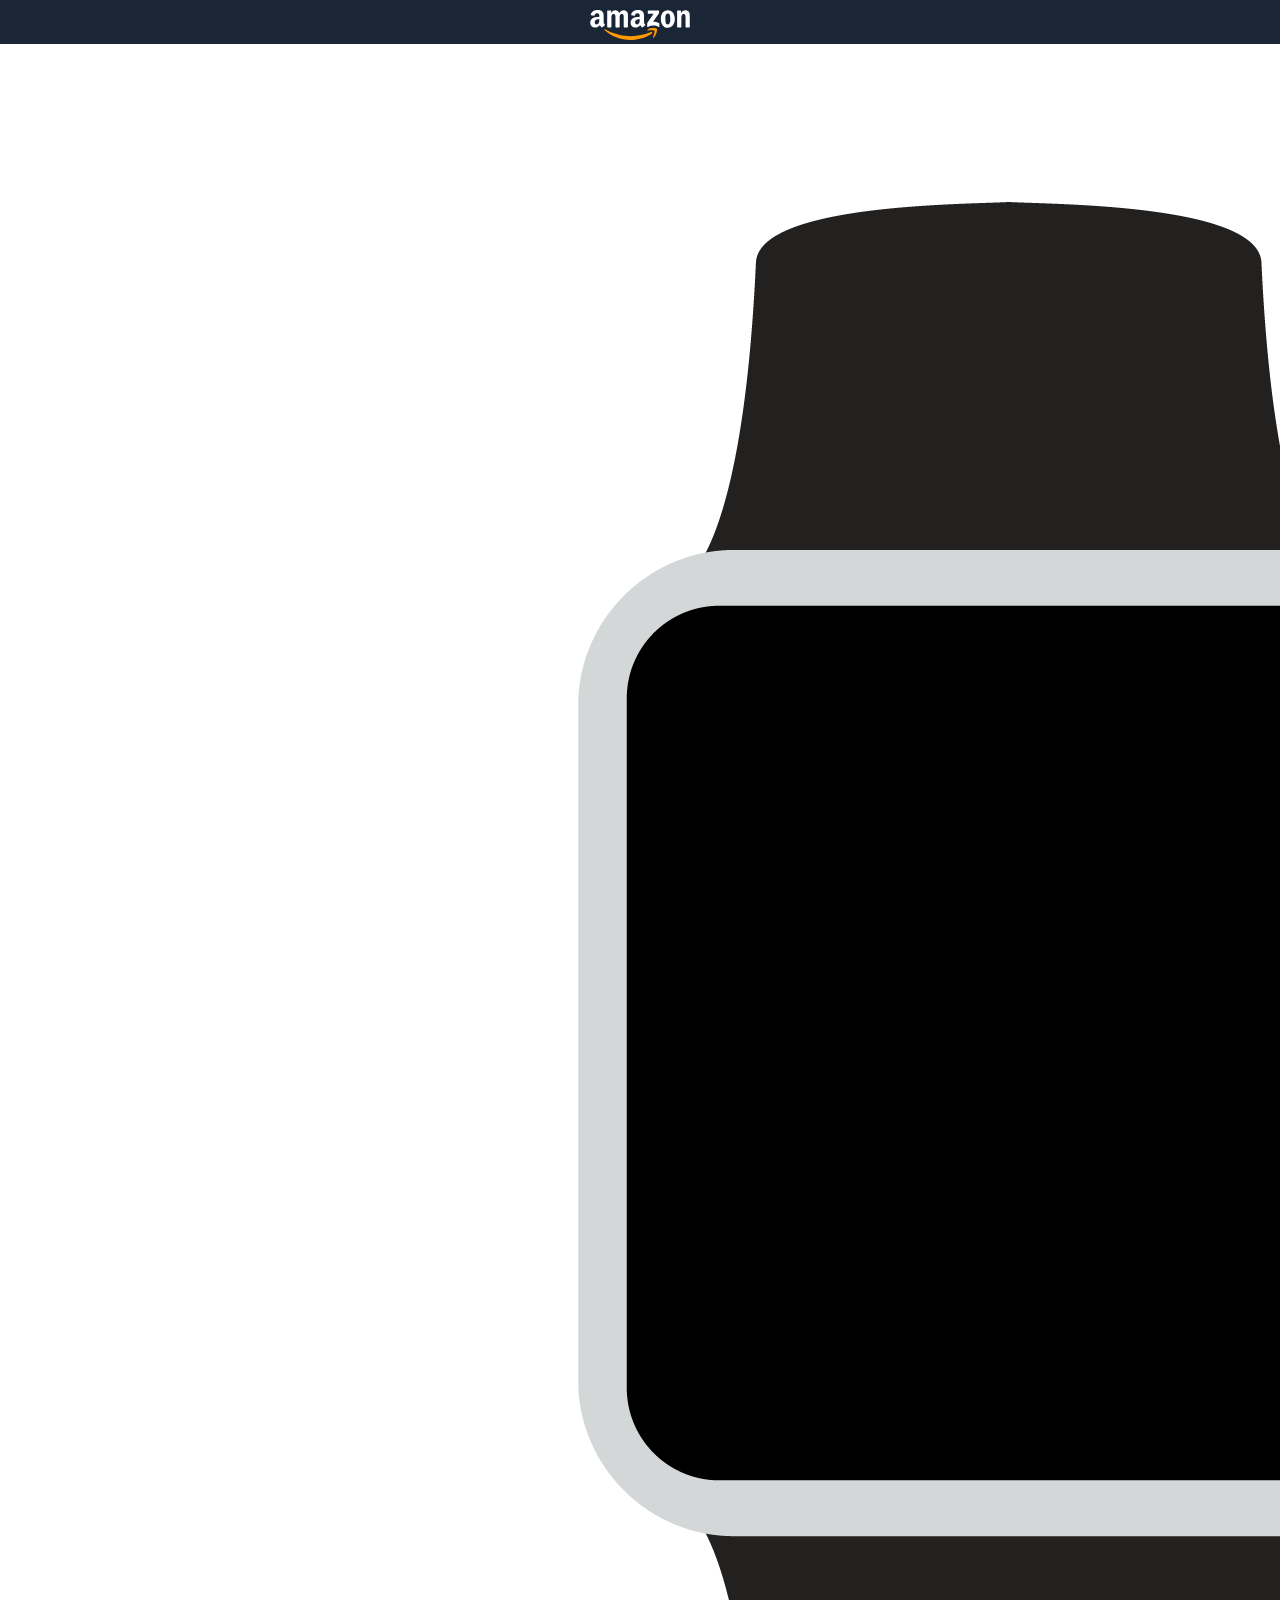
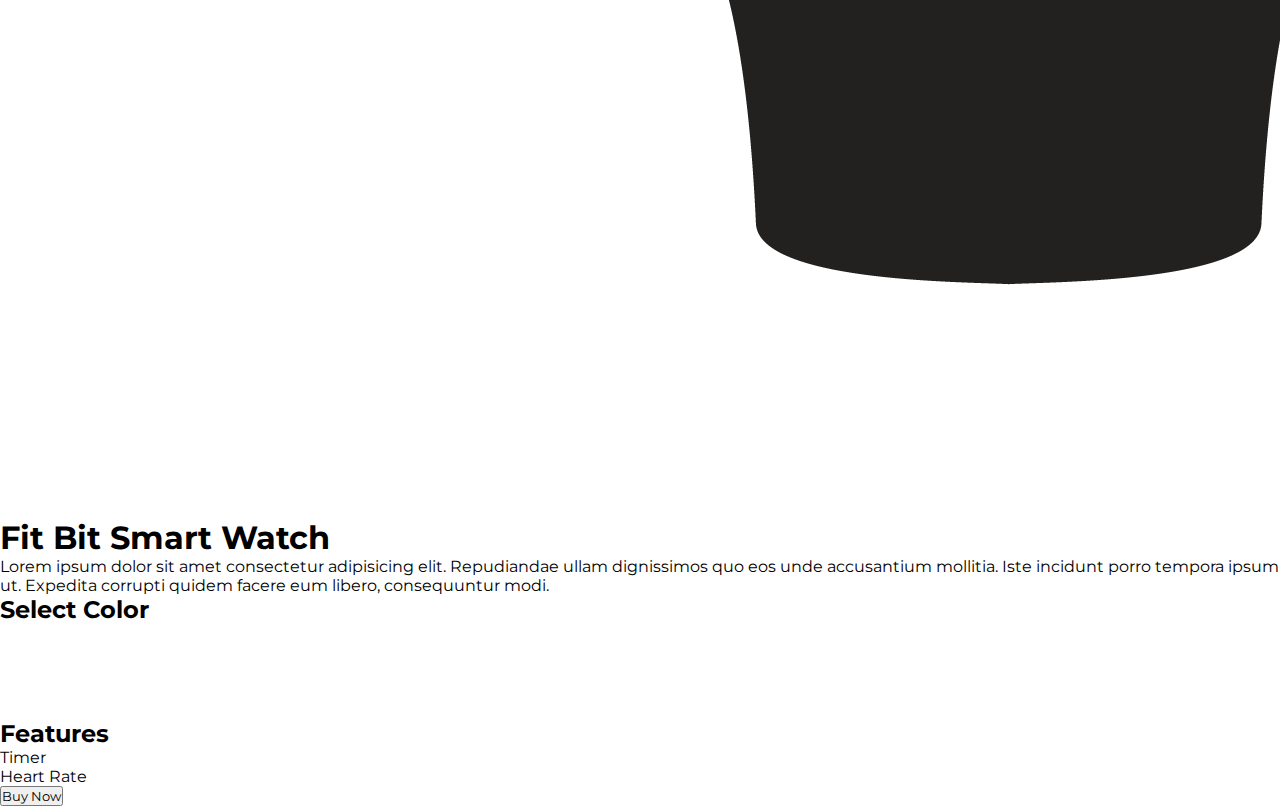
==== 11-Buy Smartwatch/index.html @ 205893c0 "added proj-11 base" ====
<!DOCTYPE html>
<html lang="en">
  <head>
    <meta charset="UTF-8" />
    <meta http-equiv="X-UA-Compatible" content="IE=edge" />
    <meta name="viewport" content="width=device-width, initial-scale=1.0" />
    <link rel="stylesheet" href="/11-Buy Smartwatch/style.css" />
    <title>Smart Watch</title>
  </head>
  <body>
    <header>
      <a href="https://amazon.in" target="_blank"
        ><img src="/11-Buy Smartwatch/assets/logo.svg" alt="logo" class="logo"
      /></a>
    </header>

    <section id="product">
      <div id="avatar">
          <img src="/11-Buy Smartwatch/assets/black.png" alt="watch_black" id="defaultImage">
          <p id="time" style="visibility: visible;"></p>

          <!-- <img src="/11-Buy Smartwatch/assets/heart.png" alt="heart_beat_image"> -->
          <p id="heart-rate" style="visibility: hidden"><span>78</span></p>
      </div>
      <div id="info">
        <h1 class="title">Fit Bit Smart Watch</h1>
        <p class="description">
          Lorem ipsum dolor sit amet consectetur adipisicing elit. Repudiandae
          ullam dignissimos quo eos unde accusantium mollitia. Iste incidunt
          porro tempora ipsum ut. Expedita corrupti quidem facere eum libero,
          consequuntur modi.
        </p>
        <h2 class="section">Select Color</h2>
        <ul class="colors">
            <li class="black"></li>
            <li class="red"></li>
            <li class="blue"></li>
            <li class="brown"></li>
            <li class="peach"></li>
        </ul>
        <h2 class="section">Features</h2>
        <ul class="features">
            <li class="timer">Timer</li>
            <li class="heart">Heart Rate</li>
        </ul>
        <button class="buy-now">Buy Now</button>
      </div>
    </section>
  </body>
</html>
---- 11-Buy Smartwatch/style.css ----
@import url('https://fonts.googleapis.com/css2?family=Montserrat&display=swap');

*{
    padding: 0;
    margin: 0;
    font-family: 'Montserrat', sans-serif;
    box-sizing: border-box;
}

body {
    margin: 0;
}

header {
    background-color: #1a2636;
}

.logo {
    width: 100%;
    height: 30px;
    margin-top: 10px;
    cursor: pointer;
}

#article {
    width: 1000px;
    height: auto;
    margin: 50px auto;
}

#avatar > section {
    width: 30%;
    height: 400px;
    float: left;
}
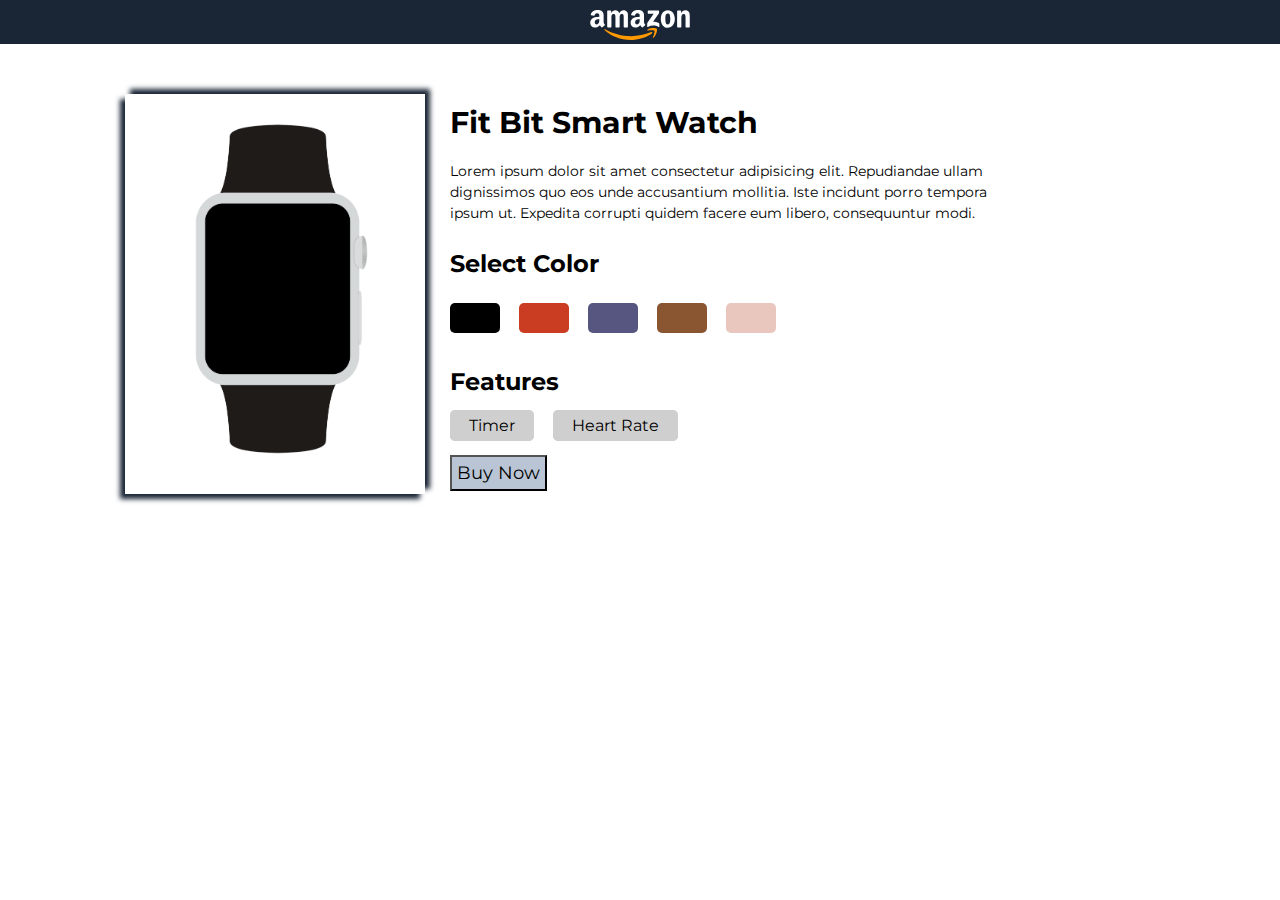
==== commit ea13fdf2: "added and linked css -> proj-11" ====
--- a/11-Buy Smartwatch/index.html
+++ b/11-Buy Smartwatch/index.html
@@ -16,11 +16,11 @@
 
     <section id="product">
       <div id="avatar">
-          <img src="/11-Buy Smartwatch/assets/black.png" alt="watch_black" id="defaultImage">
+          <img src="/11-Buy Smartwatch/assets/black.png" alt="watch_black" id="defaultImage" />
           <p id="time" style="visibility: visible;"></p>
 
-          <!-- <img src="/11-Buy Smartwatch/assets/heart.png" alt="heart_beat_image"> -->
-          <p id="heart-rate" style="visibility: hidden"><span>78</span></p>
+          <img src="/11-Buy Smartwatch/assets/heart.png" alt="heart_beat_image" id="heart" />
+          <p id="heart-rate"><span>78</span></p>
       </div>
       <div id="info">
         <h1 class="title">Fit Bit Smart Watch</h1>
@@ -40,8 +40,8 @@
         </ul>
         <h2 class="section">Features</h2>
         <ul class="features">
-            <li class="timer">Timer</li>
-            <li class="heart">Heart Rate</li>
+            <li><a onClick="timer()">Timer</a></li>
+            <li><a onClick="heartbeat()">Heart Rate</a></li>
         </ul>
         <button class="buy-now">Buy Now</button>
       </div>
--- a/11-Buy Smartwatch/style.css
+++ b/11-Buy Smartwatch/style.css
@@ -5,6 +5,10 @@
     margin: 0;
     font-family: 'Montserrat', sans-serif;
     box-sizing: border-box;
+}
+
+li {
+    list-style: none;
 }
 
 body {
@@ -22,14 +26,161 @@
     cursor: pointer;
 }
 
-#article {
+#product {
     width: 1000px;
     height: auto;
     margin: 50px auto;
 }
 
-#avatar > section {
+#product #avatar{
+    background-image: url("https://i.imgur.com/PTgQlim.png");
+    position: relative;
     width: 30%;
     height: 400px;
     float: left;
+    box-shadow: -5px 5px 5px #1a2636, 5px -5px 5px #1a2636;
+    right: 15px;
 }
+
+#product #avatar img {
+    position: absolute;
+    transform: translateX(-10%);
+    width: 130%;
+    height: 100%;
+    z-index: -1;
+}
+
+#product #avatar p {
+    position: absolute;
+    top: 45%;
+    left: 30%;
+    letter-spacing: 5px;
+    font-weight: 600;
+    text-align: center;
+    color: #fff;
+}
+
+#product #avatar #heart {
+    position: absolute;
+    top: 45%;
+    width: 50px;
+    height: 50px;
+    animation: pulse 5s ease-in-out 0s infinite alternate;
+    visibility: hidden;
+}
+
+@keyframes pulse {
+    0% {
+        transform: scale(1);
+    }
+    25% {
+        transform: scale(1.25);
+    }
+    50% {
+        transform: scale(1.5);
+    }
+    75% {
+        transform: scale(1.25);
+    }
+    100% {
+        transform: scale(1);
+    }
+}
+
+#product #avatar #heart-rate {
+    position: absolute;
+    top: 56%;
+    left: 42%;
+    width: 50px;
+    height: 50px;
+    color: #fff;
+    font-weight: 600;
+    text-align: center;
+    visibility: hidden;
+}
+
+#product #info {
+    width: 70%;
+    height: 400px; 
+    float: right;
+    padding: 10px;
+}
+
+#product #info .title {
+    font-size: 30px;
+    margin-bottom: 20px;
+}
+
+#product #info .description {
+    font-size: 14px;
+    line-height: 1.5;
+    margin-bottom: 25px;
+    word-break: normal;
+    width: 80%;
+}
+
+#product #info .section {
+    margin-bottom: 20px;
+}
+
+#product #info .colors {
+    margin-bottom: 30px;
+}
+
+#product #info .colors li {
+    padding: 15px 25px;
+    display: inline-block;
+    border-radius: 5px;
+    cursor: pointer;
+    margin: 5px 15px 0  0;
+}
+
+#product #info .colors li.black {
+    background-color: black;
+}
+
+#product #info .colors li.red {
+    background-color: #ca3d22;
+}
+#product #info .colors li.blue {
+    background-color: #565681;
+}
+
+#product #info .colors li.brown {
+    background-color: #8a5632;
+}
+
+#product #info .colors li.peach {
+    background-color: #e9c7be;
+}
+
+#product #info .features li {
+    border-radius: 5px;
+    display: inline;
+    margin: 5px 15px 0 0;
+    cursor: pointer;
+}
+
+#product #info .features li a {
+    text-decoration: none;
+    color: #000;
+    background-color: #cfcfcf;
+    border: 1px solid #cfcfcf;
+    border-radius: 5px;
+    padding: 5px 18px;
+}
+
+button {
+    background-color: #b9c5d4;
+    left: 2;
+    margin: 20px 20px 0 0;
+    padding: 5px 5px;
+    font-size: 18px;
+    cursor: pointer;
+}
+
+button:hover {
+    background-color: #1a2636;
+    color: aquamarine;
+    transform: rotate(2deg);
+}
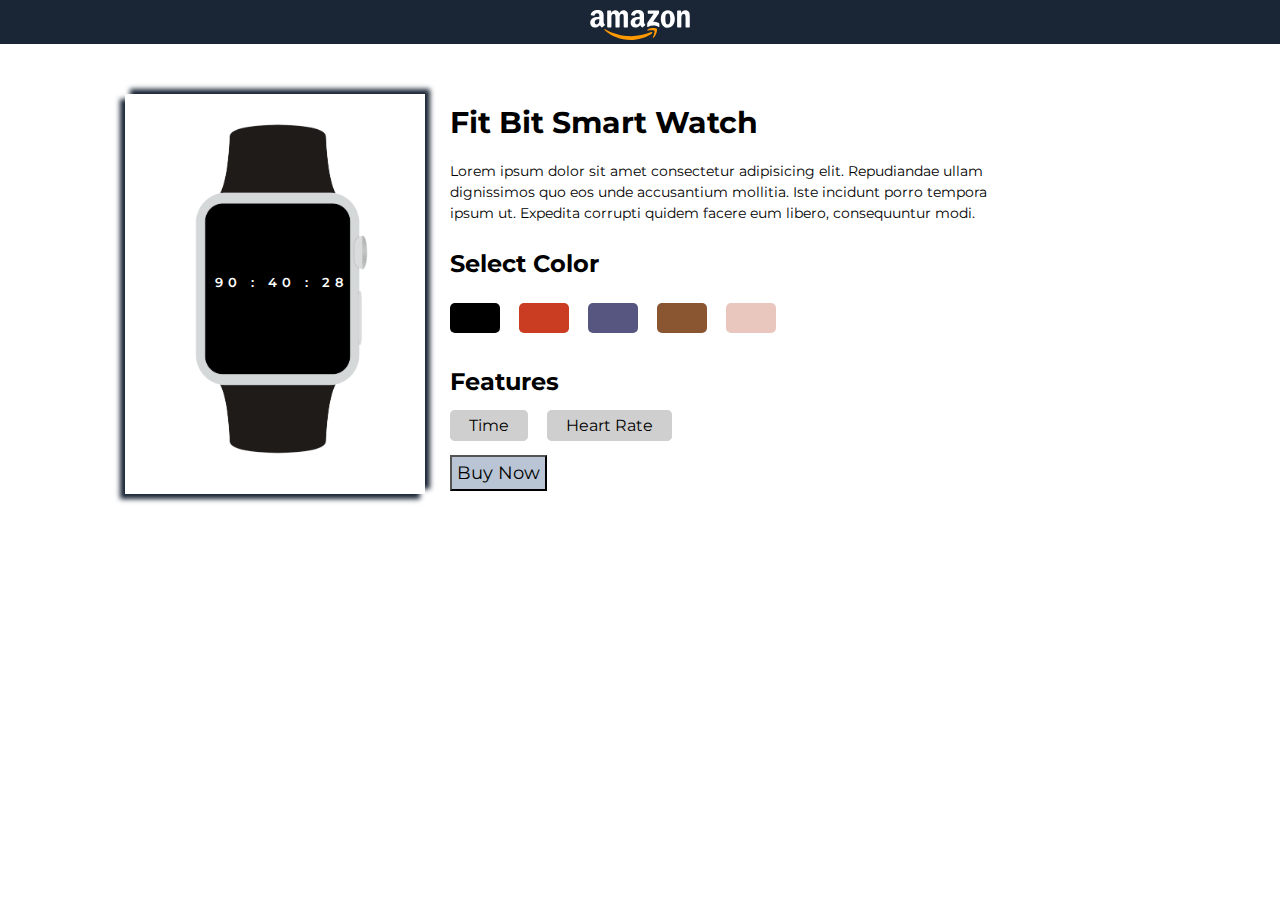
==== commit 037bf0f1: "completed proj-11" ====
--- a/11-Buy Smartwatch/index.html
+++ b/11-Buy Smartwatch/index.html
@@ -16,7 +16,7 @@
 
     <section id="product">
       <div id="avatar">
-          <img src="/11-Buy Smartwatch/assets/black.png" alt="watch_black" id="defaultImage" />
+          <img src="/11-Buy Smartwatch/assets/black.png" alt="" id="defaultImage" />
           <p id="time" style="visibility: visible;"></p>
 
           <img src="/11-Buy Smartwatch/assets/heart.png" alt="heart_beat_image" id="heart" />
@@ -32,19 +32,23 @@
         </p>
         <h2 class="section">Select Color</h2>
         <ul class="colors">
-            <li class="black"></li>
-            <li class="red"></li>
-            <li class="blue"></li>
-            <li class="brown"></li>
-            <li class="peach"></li>
+            <li class="black" onclick="black()"></li>
+            <li class="red" onclick="red()"></li>
+            <li class="blue" onclick="blue()"></li>
+            <li class="brown" onclick="brown()"></li>
+            <li class="peach" onclick="peach()"></li>
         </ul>
         <h2 class="section">Features</h2>
         <ul class="features">
-            <li><a onClick="timer()">Timer</a></li>
+            <li><a onClick="timer()">Time</a></li>
             <li><a onClick="heartbeat()">Heart Rate</a></li>
         </ul>
-        <button class="buy-now">Buy Now</button>
+        <button class="buy-now" onclick="bought()">Buy Now</button>
       </div>
     </section>
+
+    <script src="/11-Buy Smartwatch/script.js"></script>
+
+    <body onload="timer()"></body>
   </body>
 </html>
--- a/11-Buy Smartwatch/style.css
+++ b/11-Buy Smartwatch/style.css
@@ -62,7 +62,8 @@
 
 #product #avatar #heart {
     position: absolute;
-    top: 45%;
+    top: 40%;
+    left: 42%;
     width: 50px;
     height: 50px;
     animation: pulse 5s ease-in-out 0s infinite alternate;
@@ -85,6 +86,10 @@
     100% {
         transform: scale(1);
     }
+}
+
+#product #avatar #time {
+    font-size: 13px;
 }
 
 #product #avatar #heart-rate {
